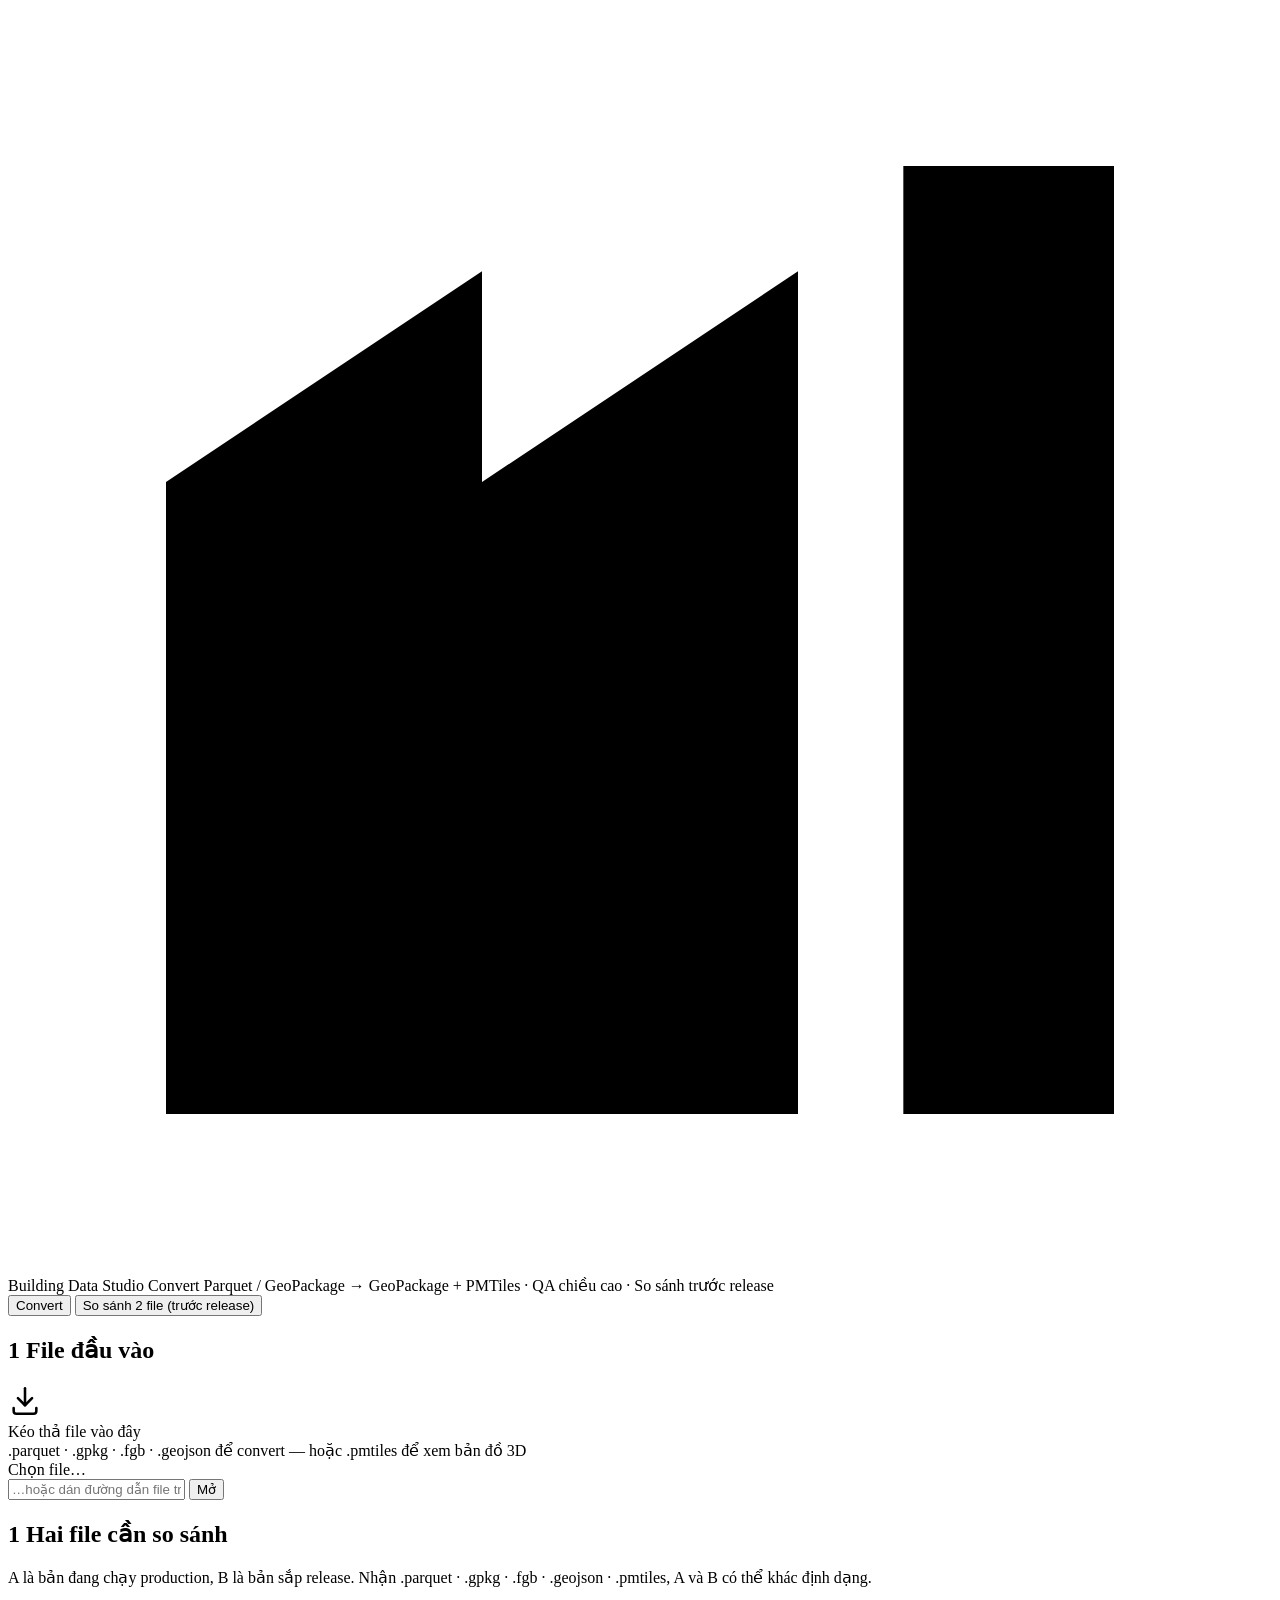
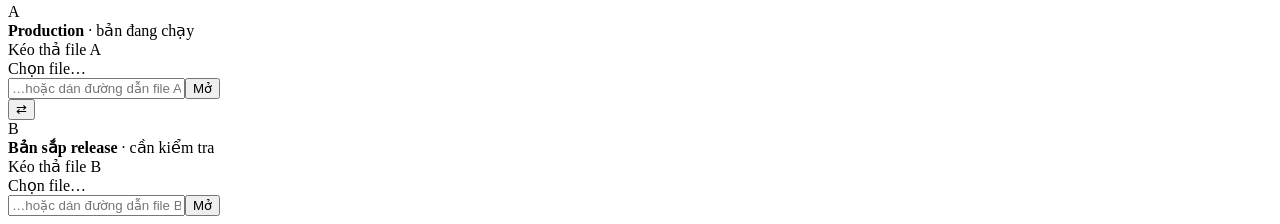
==== app/static/index.html @ 2f512b01 "Merge master (Studio Indochine restyle) into the release diff Resolve app.css / preview.html conflic" ====
<!doctype html>
<html lang="vi">
<head>
  <meta charset="utf-8">
  <meta name="viewport" content="width=device-width, initial-scale=1">
  <title>Building Data Studio</title>
  <link rel="icon" href="data:image/svg+xml,%3Csvg xmlns='http://www.w3.org/2000/svg' viewBox='0 0 32 32'%3E%3Crect width='32' height='32' fill='%23d9a23a'/%3E%3Cpath transform='translate(4 4)' fill='%232b2219' d='M3 21V9l6-4v4l6-4v16H3zm14 0V3h4v18h-4z'/%3E%3C/svg%3E">
  <link rel="stylesheet" href="/static/fonts/fonts.css">
  <link rel="stylesheet" href="/static/tokens.css">
  <link rel="stylesheet" href="/static/app.css">
</head>
<body>
  <header class="topbar">
    <div class="brand">
      <span class="mark"><svg viewBox="0 0 24 24" aria-hidden="true"><path fill="currentColor" d="M3 21V9l6-4v4l6-4v16H3zm14 0V3h4v18h-4z"/></svg></span>
      Building Data Studio
      <span class="sub">Convert Parquet / GeoPackage → GeoPackage + PMTiles · QA chiều cao · So sánh trước release</span>
    </div>
    <div class="tool-status" id="toolStatus"></div>
  </header>

  <main class="layout">
    <nav class="tabs" role="tablist" aria-label="Chức năng">
      <button class="tab" role="tab" type="button" data-tab-btn="convert" aria-selected="true">Convert</button>
      <button class="tab" role="tab" type="button" data-tab-btn="diff" aria-selected="false">So sánh 2 file (trước release)</button>
    </nav>

    <section class="card" id="inputCard" data-tab="convert">
      <h2><span class="num">1</span> File đầu vào</h2>
      <div class="dropzone" id="dropzone" tabindex="0" role="button" aria-label="Kéo thả hoặc chọn file">
        <svg class="dz-icon" width="34" height="34" viewBox="0 0 24 24" fill="none" stroke="currentColor" stroke-width="1.8" stroke-linecap="round" stroke-linejoin="round" aria-hidden="true"><path d="M12 3v12"/><path d="m7 10 5 5 5-5"/><path d="M4 17v2a2 2 0 0 0 2 2h12a2 2 0 0 0 2-2v-2"/></svg>
        <div class="dz-title">Kéo thả file vào đây</div>
        <div class="dz-sub">.parquet · .gpkg · .fgb · .geojson để convert — hoặc .pmtiles để xem bản đồ 3D</div>
        <span class="btn">Chọn file…</span>
        <input type="file" id="fileInput" hidden>
      </div>
      <div class="path-row">
        <input type="text" id="pathInput" placeholder="…hoặc dán đường dẫn file trên máy (không phải upload — nhanh hơn với file lớn)">
        <button class="btn" id="pathBtn" type="button">Mở</button>
      </div>
      <div class="upload-status" id="uploadStatus" hidden>
        <div id="uploadText"></div>
        <div class="progress" id="uploadBar"><span></span></div>
      </div>
      <div id="fileInfo"></div>
    </section>

    <section class="card" id="optionsCard" data-tab="convert" hidden>
      <h2><span class="num">2</span> Tuỳ chọn</h2>
      <form id="optForm" autocomplete="off"></form>
      <div class="run-row">
        <button class="btn primary" id="runBtn" type="button">Chạy convert</button>
        <button class="btn" id="resetBtn" type="button">Khôi phục mặc định</button>
        <span class="hint" id="runHint"></span>
      </div>
    </section>

    <section class="card" id="diffInputCard" data-tab="diff">
      <h2><span class="num">1</span> Hai file cần so sánh</h2>
      <p class="hint lead">A là bản đang chạy production, B là bản sắp release. Nhận .parquet · .gpkg · .fgb · .geojson · .pmtiles, A và B có thể khác định dạng.</p>
      <div class="slots">
        <div class="slot" data-side="a">
          <div class="slot-head"><span class="side-badge a">A</span><div><b>Production</b> <span class="hint">· bản đang chạy</span></div></div>
          <div class="dropzone compact" tabindex="0" role="button" aria-label="Kéo thả hoặc chọn file A">
            <div class="dz-title">Kéo thả file A</div>
            <span class="btn small">Chọn file…</span>
            <input type="file" hidden>
          </div>
          <div class="path-row"><input type="text" placeholder="…hoặc dán đường dẫn file A"><button class="btn" type="button">Mở</button></div>
          <div class="upload-status" hidden><div class="up-text"></div><div class="progress"><span></span></div></div>
          <div class="slot-info"></div>
        </div>
        <button class="btn small swap" id="swapBtn" type="button" title="Đổi chỗ A ↔ B" aria-label="Đổi chỗ A và B">⇄</button>
        <div class="slot" data-side="b">
          <div class="slot-head"><span class="side-badge b">B</span><div><b>Bản sắp release</b> <span class="hint">· cần kiểm tra</span></div></div>
          <div class="dropzone compact" tabindex="0" role="button" aria-label="Kéo thả hoặc chọn file B">
            <div class="dz-title">Kéo thả file B</div>
            <span class="btn small">Chọn file…</span>
            <input type="file" hidden>
          </div>
          <div class="path-row"><input type="text" placeholder="…hoặc dán đường dẫn file B"><button class="btn" type="button">Mở</button></div>
          <div class="upload-status" hidden><div class="up-text"></div><div class="progress"><span></span></div></div>
          <div class="slot-info"></div>
        </div>
      </div>
    </section>

    <section class="card" id="diffOptionsCard" data-tab="diff" hidden>
      <h2><span class="num">2</span> Tuỳ chọn so sánh</h2>
      <form id="diffForm" autocomplete="off"></form>
      <div class="run-row">
        <button class="btn primary" id="diffRunBtn" type="button">So sánh</button>
        <button class="btn" id="diffResetBtn" type="button">Khôi phục mặc định</button>
        <span class="hint" id="diffHint"></span>
      </div>
    </section>

    <section class="card" id="jobCard" hidden>
      <h2><span class="num">3</span> Tiến trình &amp; kết quả</h2>
      <div class="job-head" id="jobHead"></div>
      <ol class="steps" id="steps"></ol>
      <div id="jobError"></div>
      <div class="outputs" id="outputs"></div>
      <div class="out-actions" id="outActions"></div>
      <details class="log" id="logBox">
        <summary>Log chi tiết</summary>
        <pre id="log"></pre>
      </details>
    </section>

    <section class="card" id="reportCard" hidden>
      <h2>Báo cáo chiều cao</h2>
      <div id="report"></div>
    </section>

    <section class="card" id="diffReportCard" hidden>
      <h2>Kết quả so sánh</h2>
      <div id="diffReport"></div>
    </section>

    <section class="card" id="historyCard" hidden>
      <h3>Lịch sử chạy (phiên này)</h3>
      <ul class="history" id="history"></ul>
    </section>
  </main>

  <script type="module" src="/static/app.js"></script>
</body>
</html>
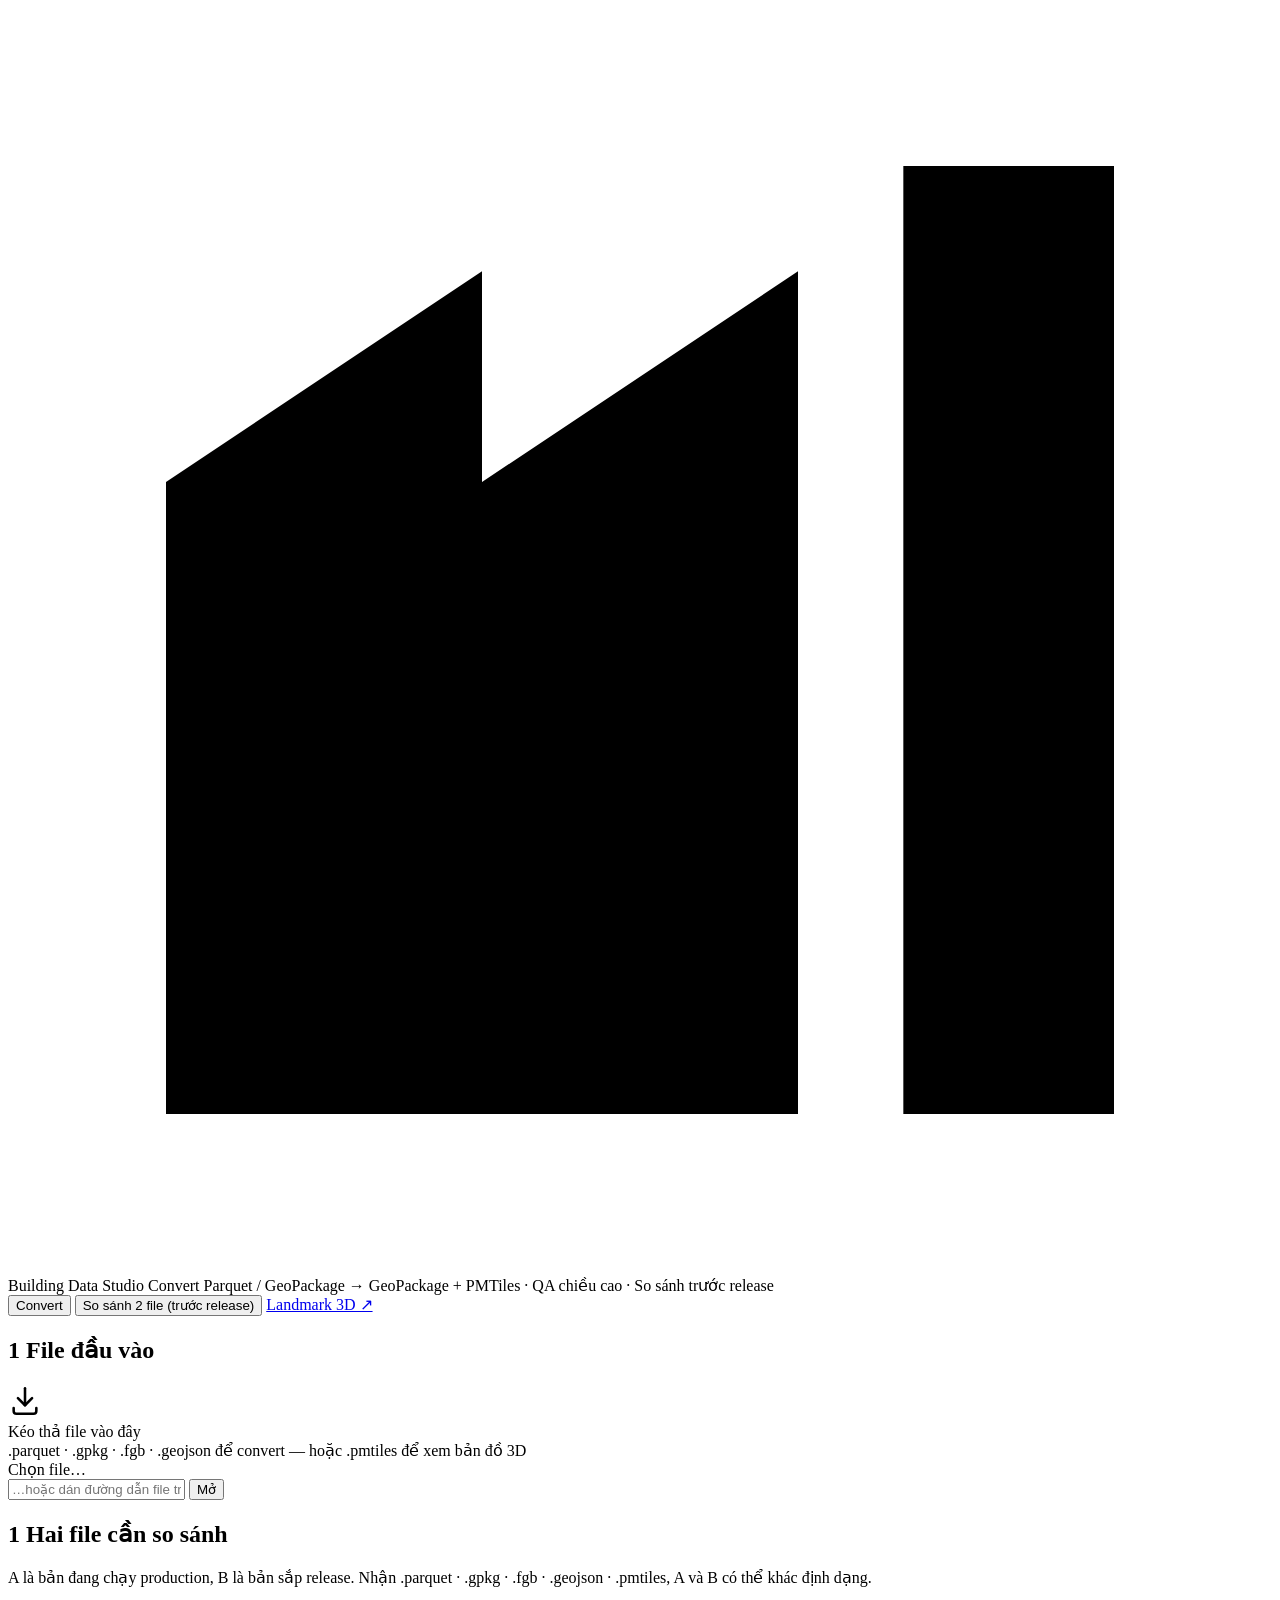
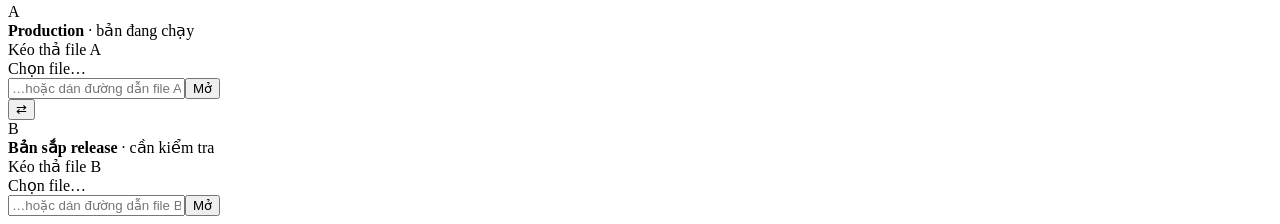
==== commit 795b791c: "Add a landmark library page for GLB versions per building /landmarks keeps the GLB files of each lan" ====
--- a/app/static/index.html
+++ b/app/static/index.html
@@ -23,6 +23,7 @@
     <nav class="tabs" role="tablist" aria-label="Chức năng">
       <button class="tab" role="tab" type="button" data-tab-btn="convert" aria-selected="true">Convert</button>
       <button class="tab" role="tab" type="button" data-tab-btn="diff" aria-selected="false">So sánh 2 file (trước release)</button>
+      <a class="tab" href="/landmarks" title="Thư viện GLB của các landmark: version đã dùng, hướng và toạ độ neo">Landmark 3D ↗</a>
     </nav>
 
     <section class="card" id="inputCard" data-tab="convert">
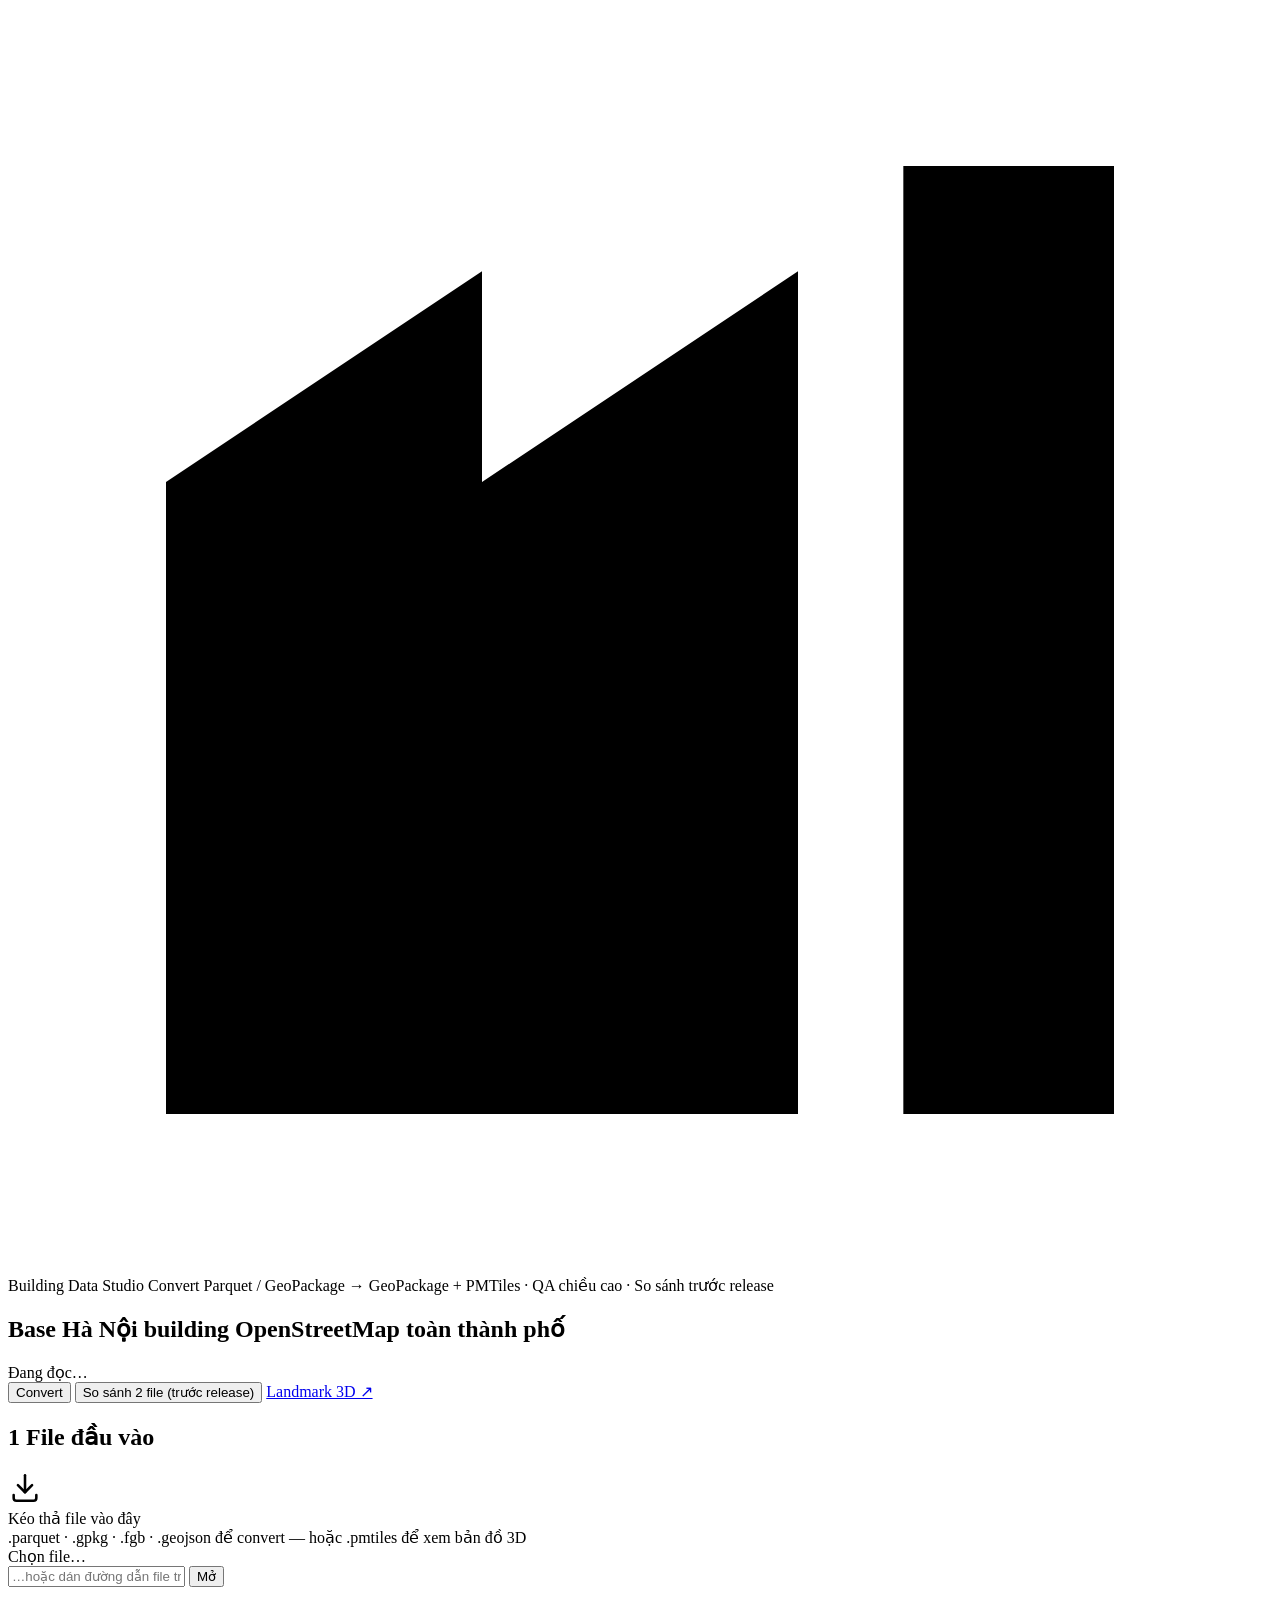
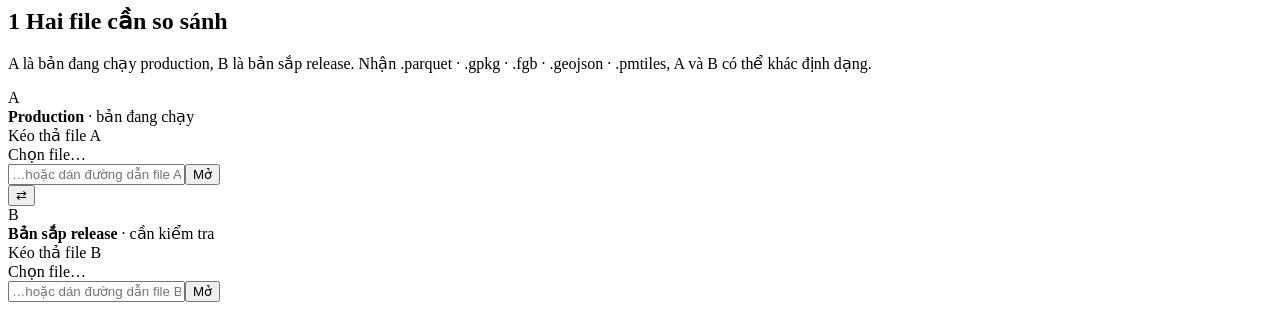
==== commit 61fd61f3: "Add a Hà Nội base of OSM buildings for the 3D preview and landmark pages The app now builds, once, e" ====
--- a/app/static/index.html
+++ b/app/static/index.html
@@ -20,6 +20,18 @@
   </header>
 
   <main class="layout">
+    <section class="card base-card" id="baseCard" aria-live="polite">
+      <h2>Base Hà Nội <span class="hint">building OpenStreetMap toàn thành phố</span></h2>
+      <div class="base-body">
+        <div class="base-info" id="baseInfo"><div class="hint">Đang đọc…</div></div>
+        <div class="btn-row" id="baseActions"></div>
+      </div>
+      <div class="base-progress" id="baseProgress" hidden>
+        <div class="hint" id="baseStep"></div>
+        <div class="progress"><span id="baseBar"></span></div>
+      </div>
+    </section>
+
     <nav class="tabs" role="tablist" aria-label="Chức năng">
       <button class="tab" role="tab" type="button" data-tab-btn="convert" aria-selected="true">Convert</button>
       <button class="tab" role="tab" type="button" data-tab-btn="diff" aria-selected="false">So sánh 2 file (trước release)</button>
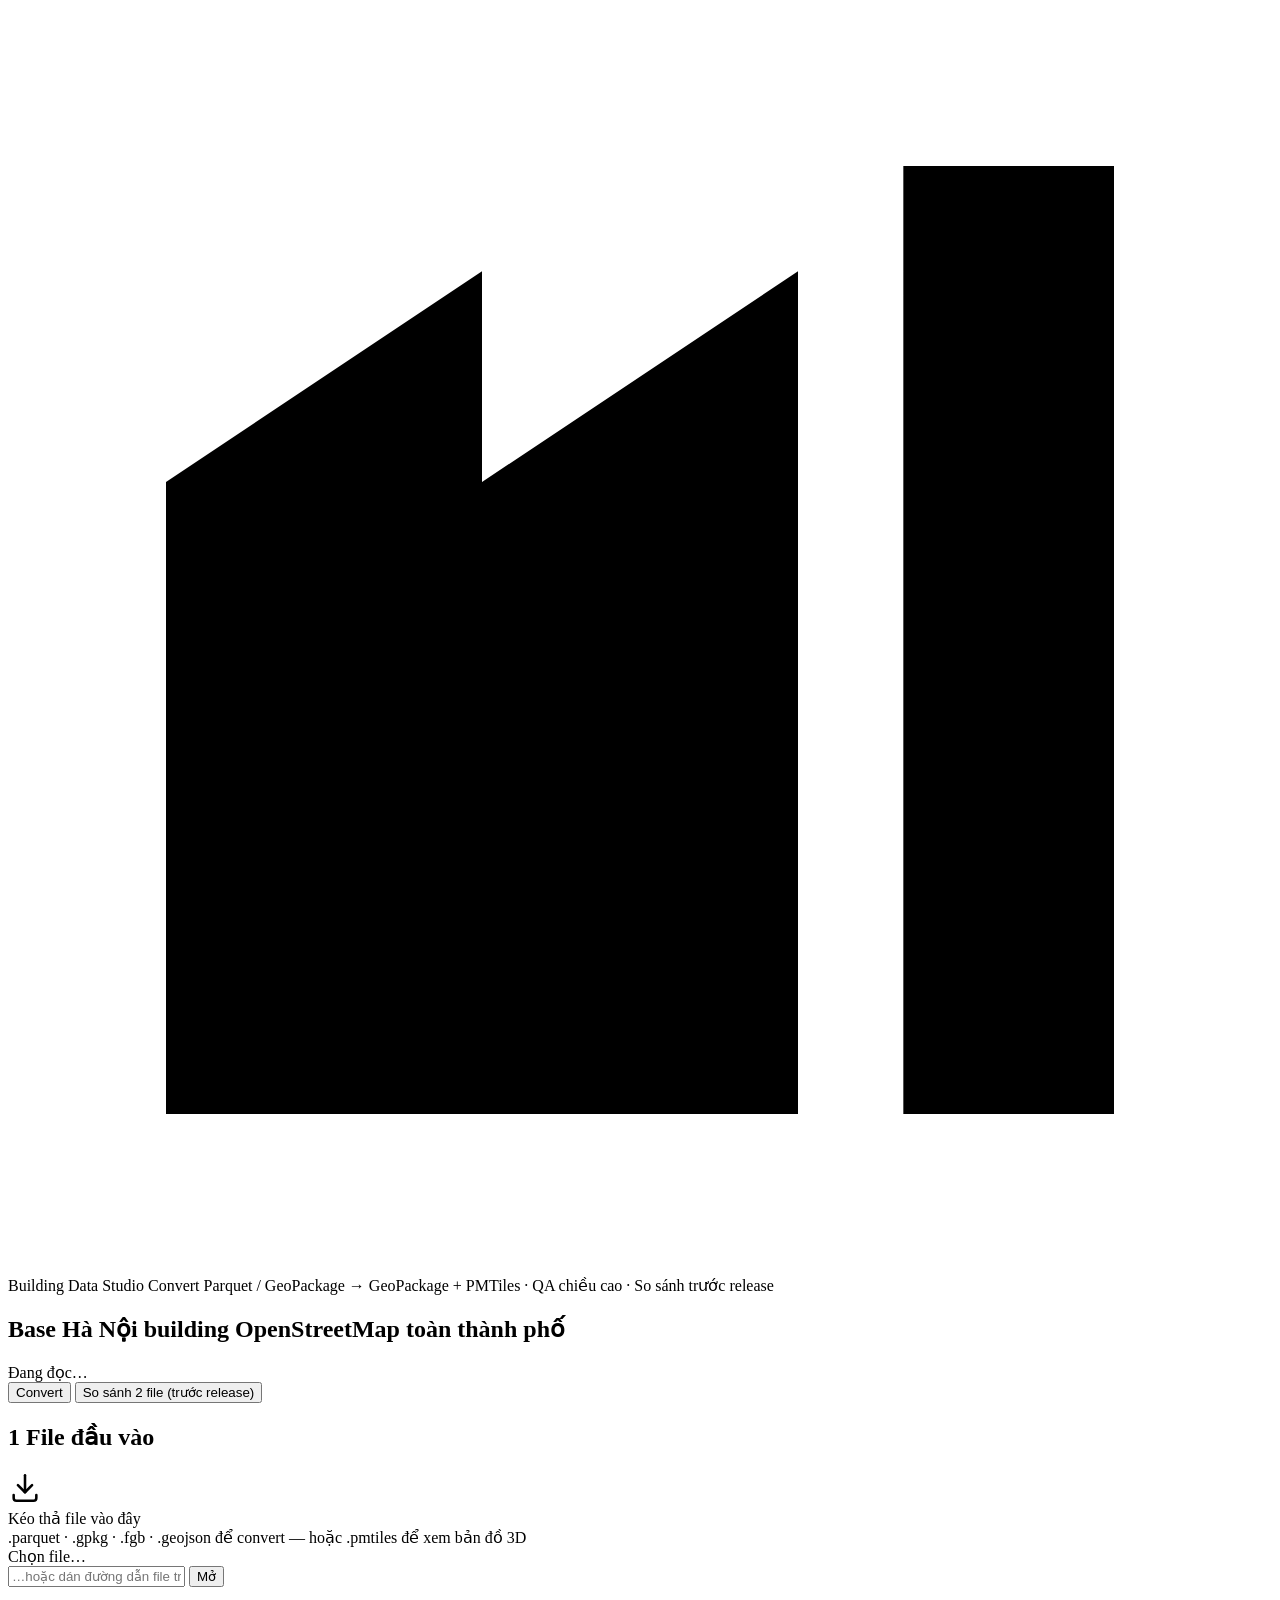
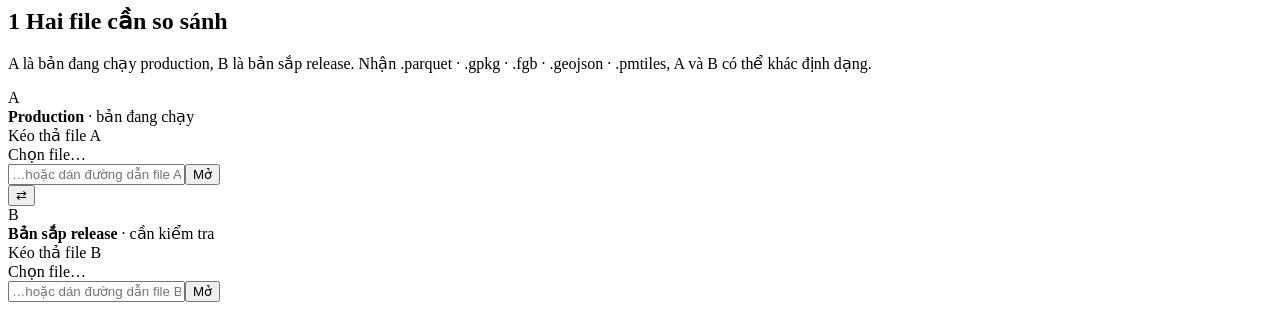
==== commit df955c46: "Remove the /landmarks page: /preview carries the landmark library /preview now draws the landmarks a" ====
--- a/app/static/index.html
+++ b/app/static/index.html
@@ -35,7 +35,6 @@
     <nav class="tabs" role="tablist" aria-label="Chức năng">
       <button class="tab" role="tab" type="button" data-tab-btn="convert" aria-selected="true">Convert</button>
       <button class="tab" role="tab" type="button" data-tab-btn="diff" aria-selected="false">So sánh 2 file (trước release)</button>
-      <a class="tab" href="/landmarks" title="Thư viện GLB của các landmark: version đã dùng, hướng và toạ độ neo">Landmark 3D ↗</a>
     </nav>
 
     <section class="card" id="inputCard" data-tab="convert">
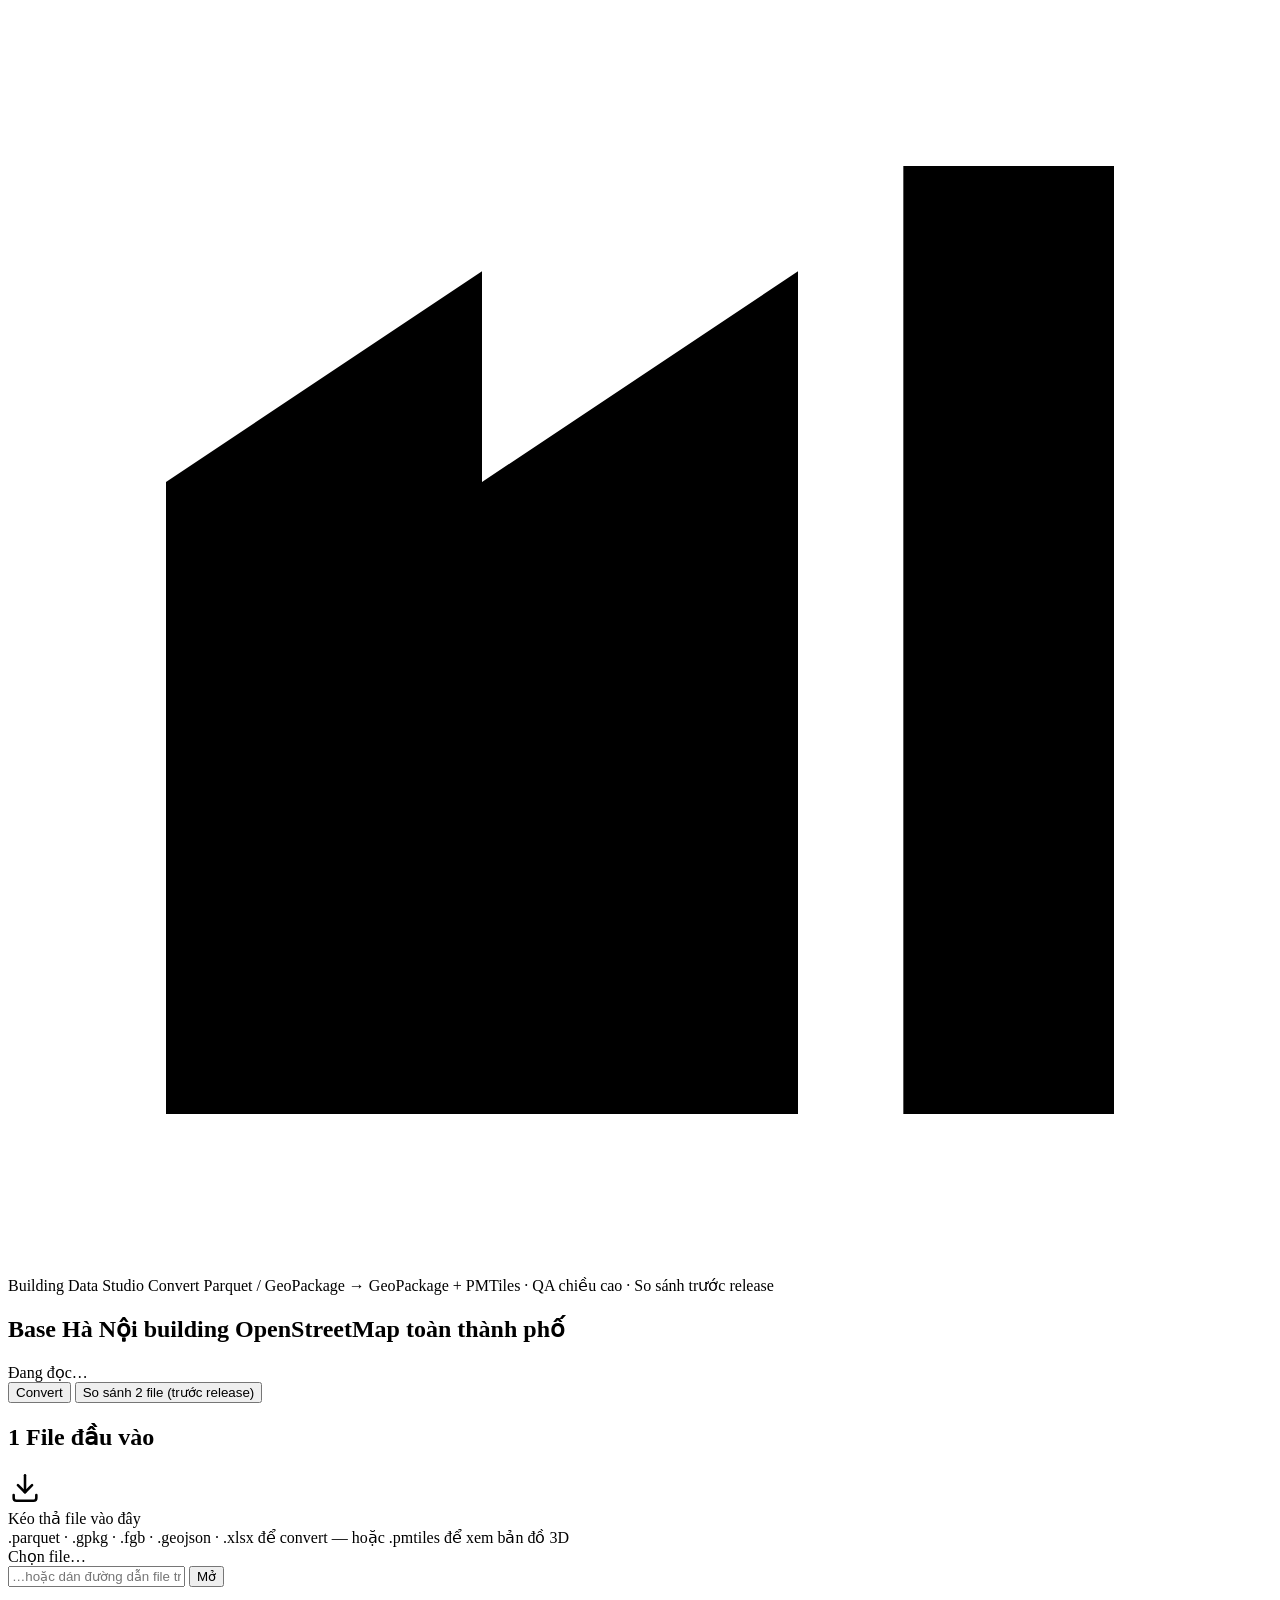
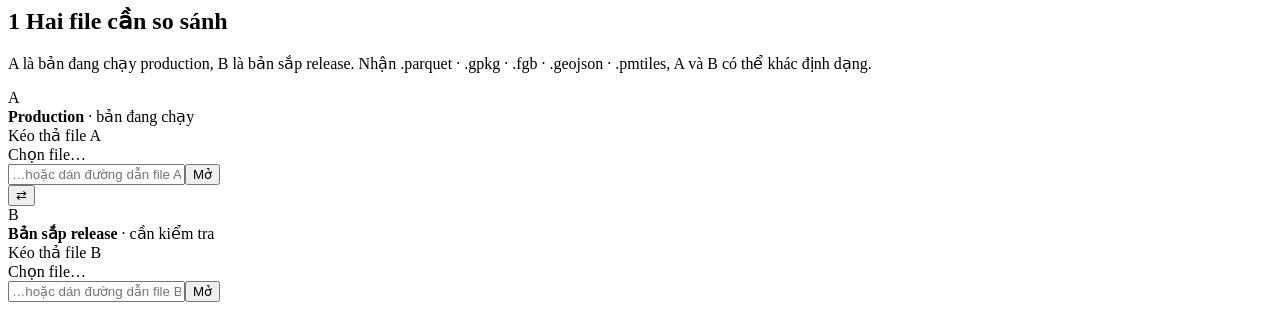
==== commit 95d3abaf: "Convert: accept an Excel sheet (.xlsx) as input A sheet is staged into a GeoPackage first (app/xlsx." ====
--- a/app/static/index.html
+++ b/app/static/index.html
@@ -42,7 +42,7 @@
       <div class="dropzone" id="dropzone" tabindex="0" role="button" aria-label="Kéo thả hoặc chọn file">
         <svg class="dz-icon" width="34" height="34" viewBox="0 0 24 24" fill="none" stroke="currentColor" stroke-width="1.8" stroke-linecap="round" stroke-linejoin="round" aria-hidden="true"><path d="M12 3v12"/><path d="m7 10 5 5 5-5"/><path d="M4 17v2a2 2 0 0 0 2 2h12a2 2 0 0 0 2-2v-2"/></svg>
         <div class="dz-title">Kéo thả file vào đây</div>
-        <div class="dz-sub">.parquet · .gpkg · .fgb · .geojson để convert — hoặc .pmtiles để xem bản đồ 3D</div>
+        <div class="dz-sub">.parquet · .gpkg · .fgb · .geojson · .xlsx để convert — hoặc .pmtiles để xem bản đồ 3D</div>
         <span class="btn">Chọn file…</span>
         <input type="file" id="fileInput" hidden>
       </div>
@@ -55,6 +55,7 @@
         <div class="progress" id="uploadBar"><span></span></div>
       </div>
       <div id="fileInfo"></div>
+      <div id="stagedInfo"></div>
     </section>
 
     <section class="card" id="optionsCard" data-tab="convert" hidden>
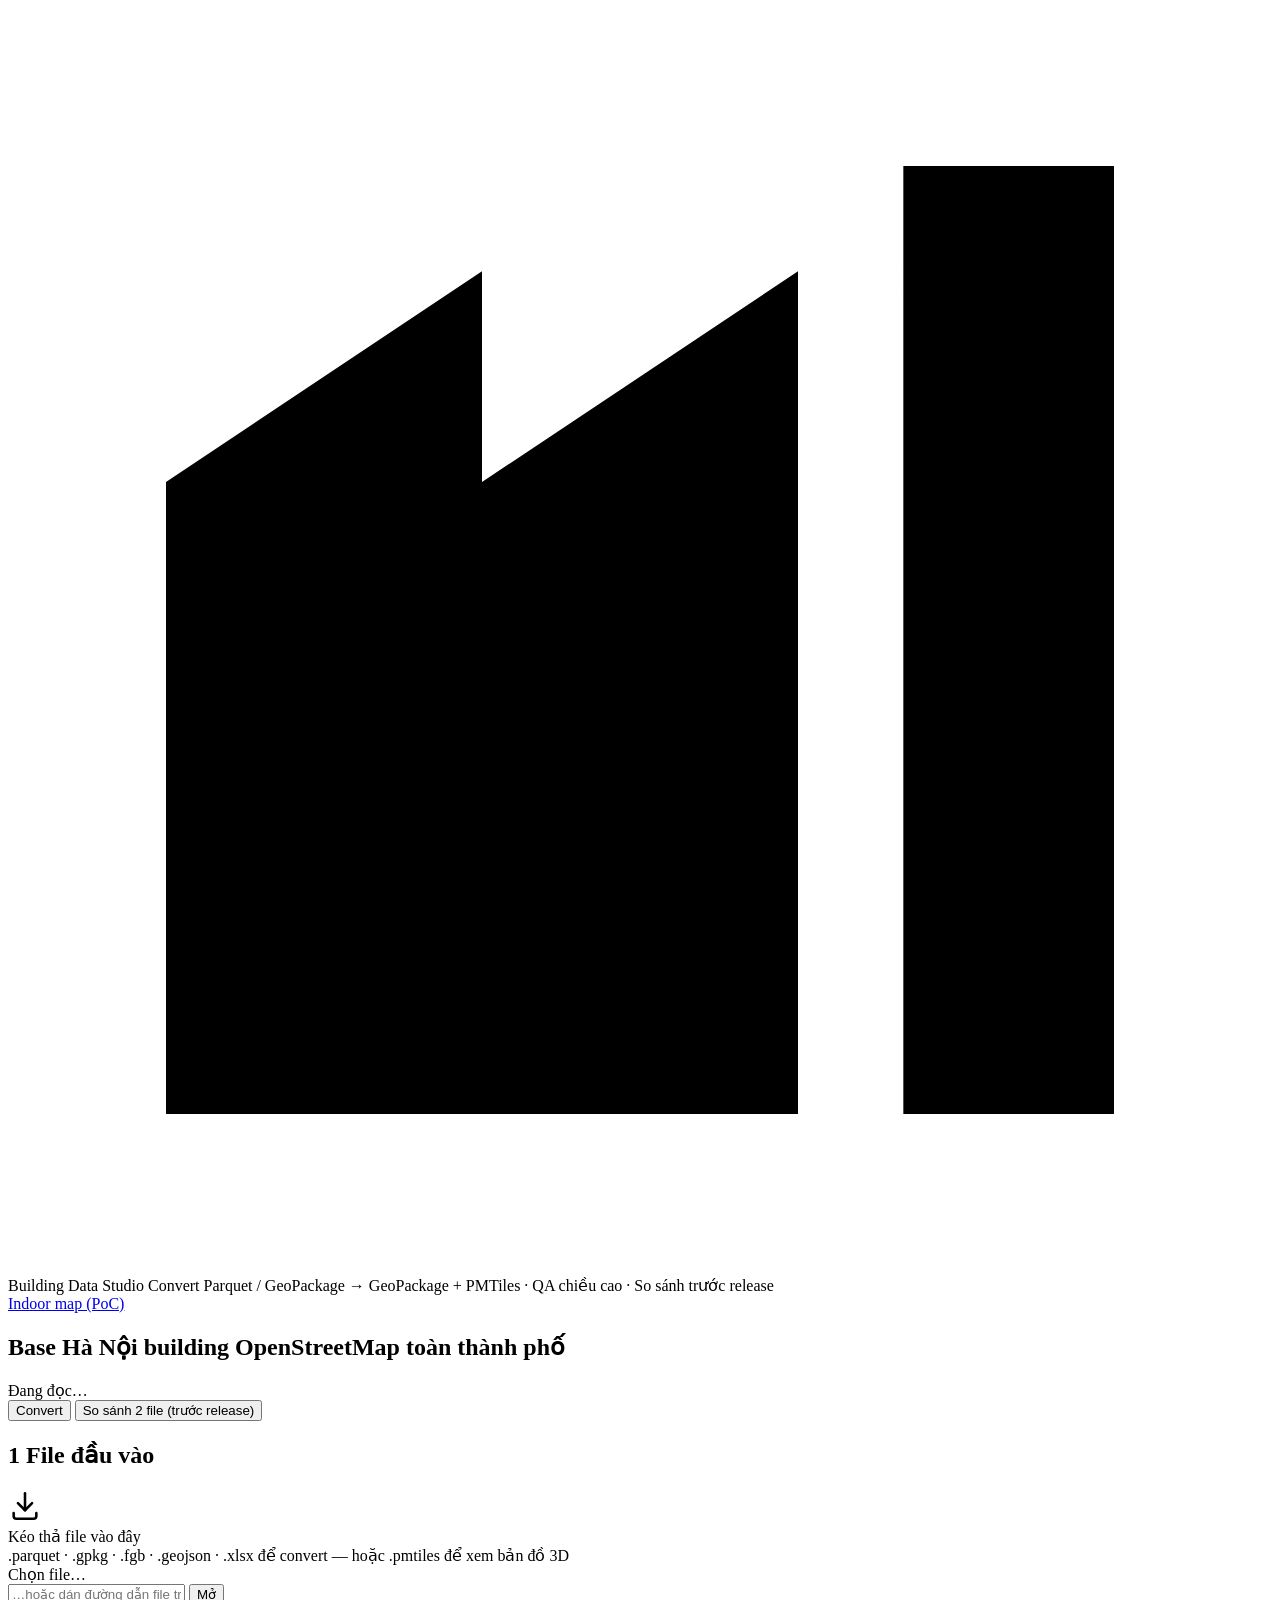
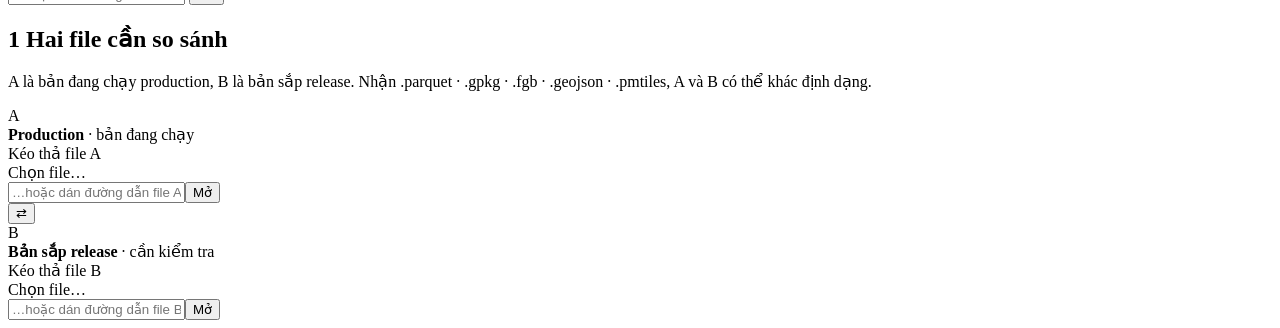
==== commit 977404a0: "Indoor map editor (PoC) on /indoor, following OGC IndoorGML 2.0 VMAP wants indoor maps for selected " ====
--- a/app/static/index.html
+++ b/app/static/index.html
@@ -16,7 +16,10 @@
       Building Data Studio
       <span class="sub">Convert Parquet / GeoPackage → GeoPackage + PMTiles · QA chiều cao · So sánh trước release</span>
     </div>
-    <div class="tool-status" id="toolStatus"></div>
+    <div class="btn-row">
+      <a class="btn small" href="/indoor" title="Vẽ bản đồ trong nhà (indoor map) theo OGC IndoorGML 2.0 — PoC">Indoor map (PoC)</a>
+      <div class="tool-status" id="toolStatus"></div>
+    </div>
   </header>
 
   <main class="layout">
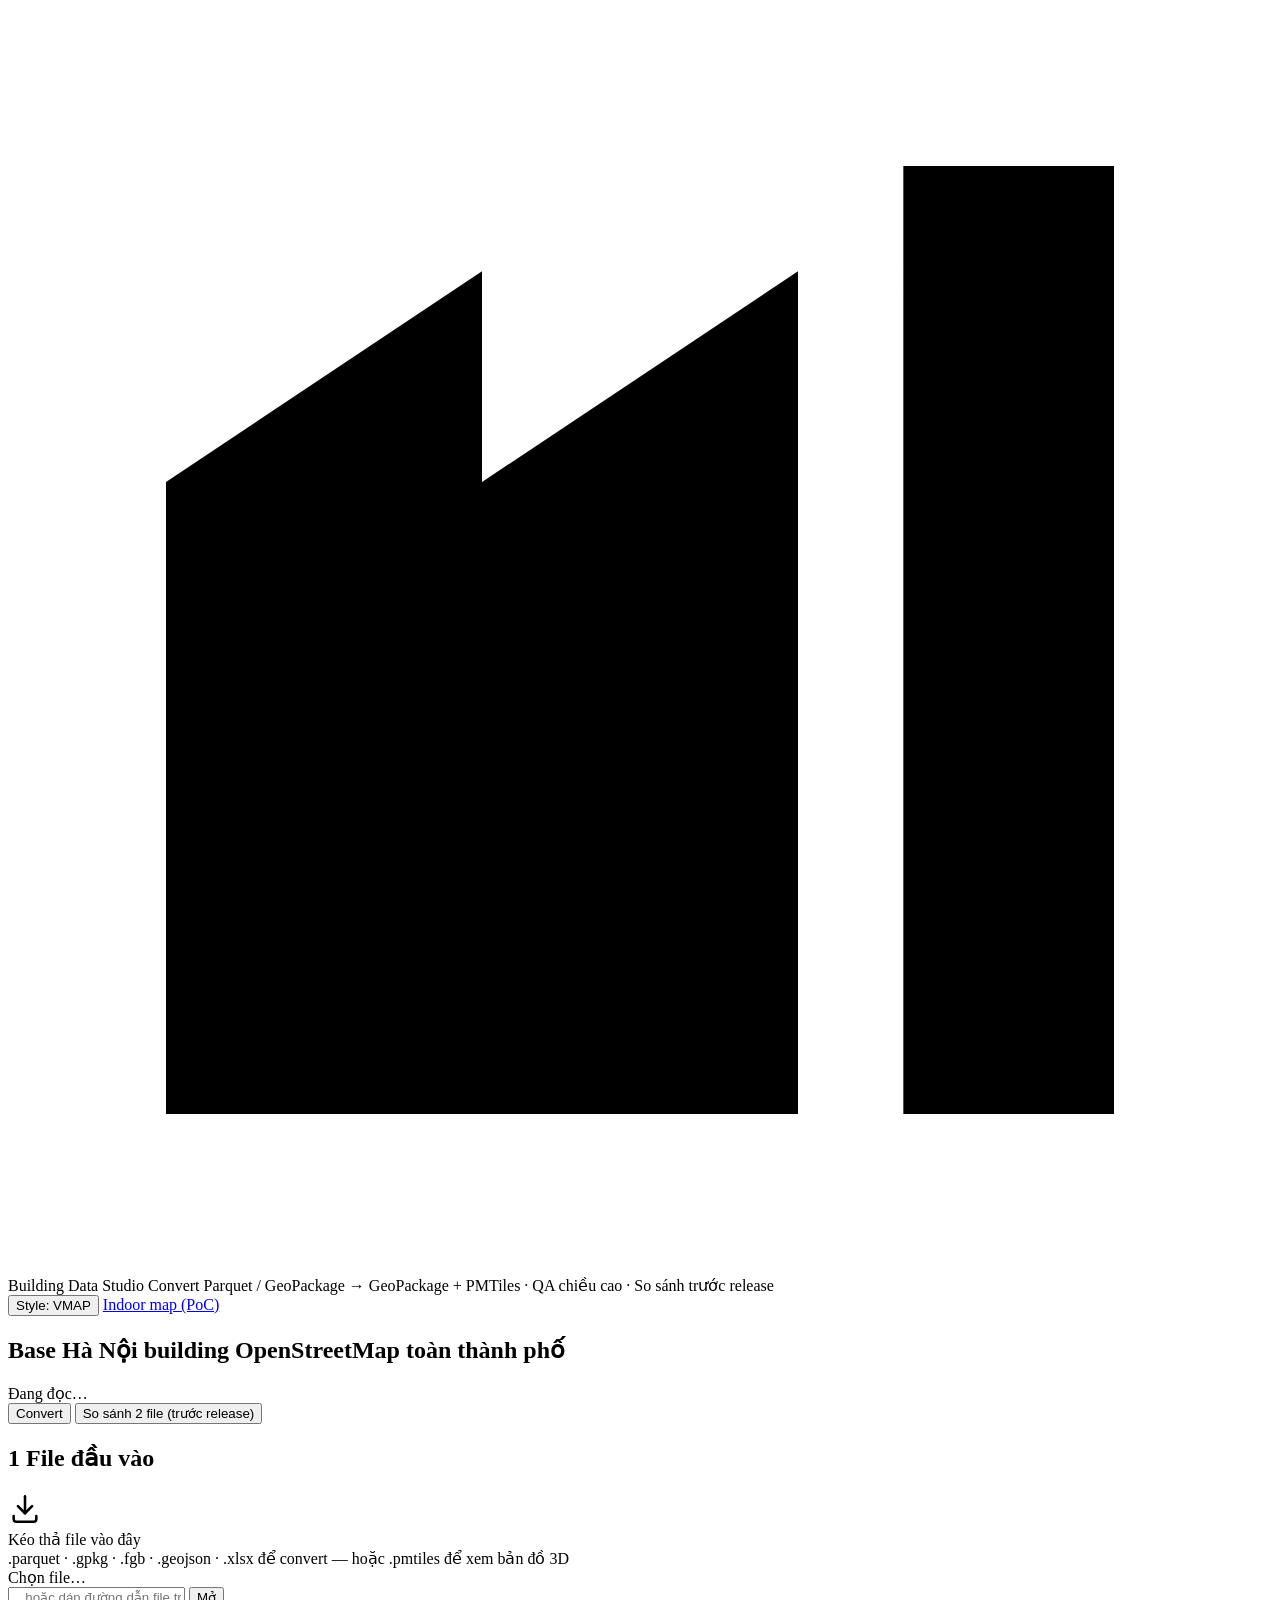
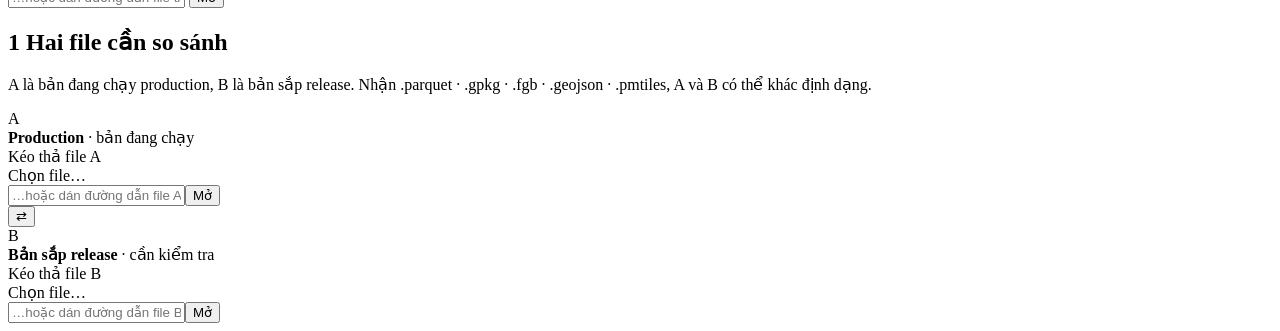
==== commit feeb6af2: "UI style VMAP (palette deck BOD Routing & ETA) + nút chuyển về Studio Indochine - tokens.css: palett" ====
--- a/app/static/index.html
+++ b/app/static/index.html
@@ -4,9 +4,11 @@
   <meta charset="utf-8">
   <meta name="viewport" content="width=device-width, initial-scale=1">
   <title>Building Data Studio</title>
-  <link rel="icon" href="data:image/svg+xml,%3Csvg xmlns='http://www.w3.org/2000/svg' viewBox='0 0 32 32'%3E%3Crect width='32' height='32' fill='%23d9a23a'/%3E%3Cpath transform='translate(4 4)' fill='%232b2219' d='M3 21V9l6-4v4l6-4v16H3zm14 0V3h4v18h-4z'/%3E%3C/svg%3E">
+  <link rel="icon" href="data:image/svg+xml,%3Csvg xmlns='http://www.w3.org/2000/svg' viewBox='0 0 32 32'%3E%3Crect width='32' height='32' fill='%2318191B'/%3E%3Cpath transform='translate(4 4)' fill='%23BDFF3E' d='M3 21V9l6-4v4l6-4v16H3zm14 0V3h4v18h-4z'/%3E%3C/svg%3E">
   <link rel="stylesheet" href="/static/fonts/fonts.css">
   <link rel="stylesheet" href="/static/tokens.css">
+  <link rel="stylesheet" href="/static/tokens-indochine.css">
+  <script src="/static/style-toggle.js"></script>
   <link rel="stylesheet" href="/static/app.css">
 </head>
 <body>
@@ -17,6 +19,7 @@
       <span class="sub">Convert Parquet / GeoPackage → GeoPackage + PMTiles · QA chiều cao · So sánh trước release</span>
     </div>
     <div class="btn-row">
+      <button class="btn small" type="button" data-style-toggle>Style: VMAP</button>
       <a class="btn small" href="/indoor" title="Vẽ bản đồ trong nhà (indoor map) theo OGC IndoorGML 2.0 — PoC">Indoor map (PoC)</a>
       <div class="tool-status" id="toolStatus"></div>
     </div>
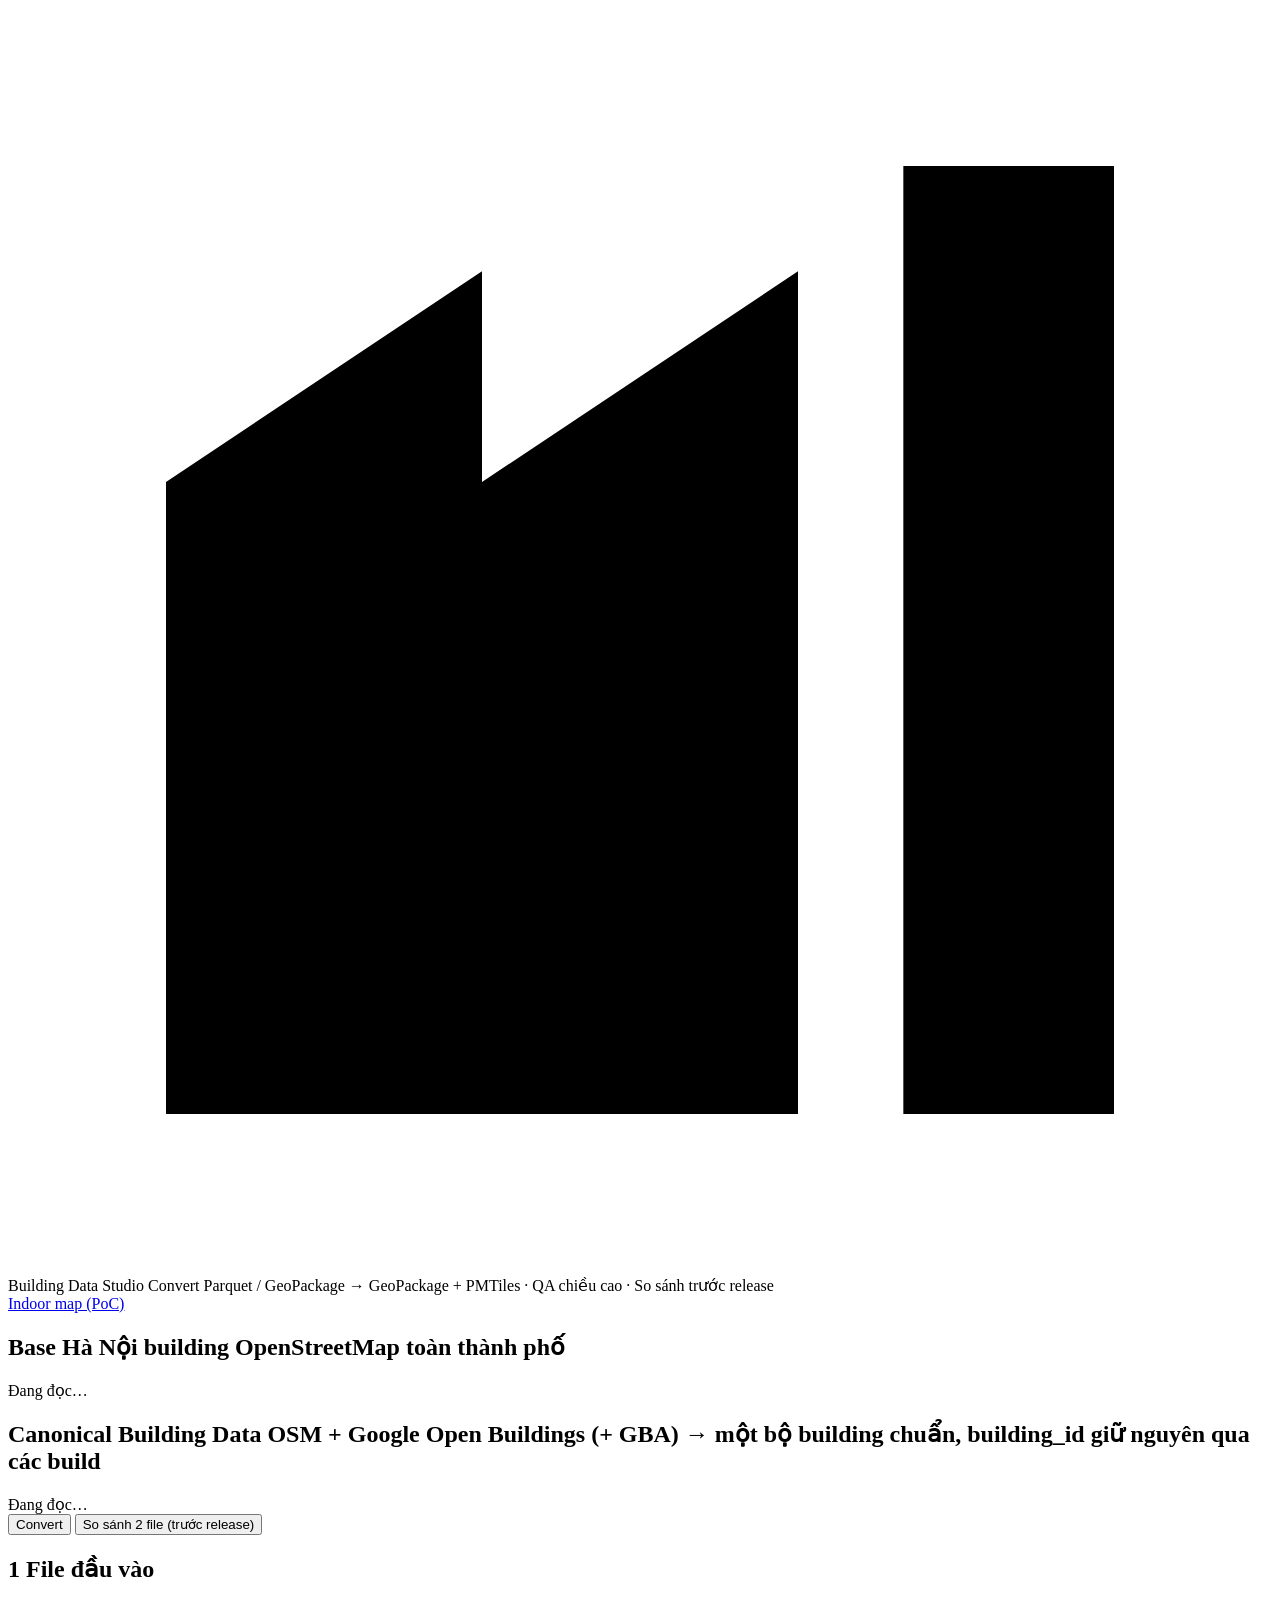
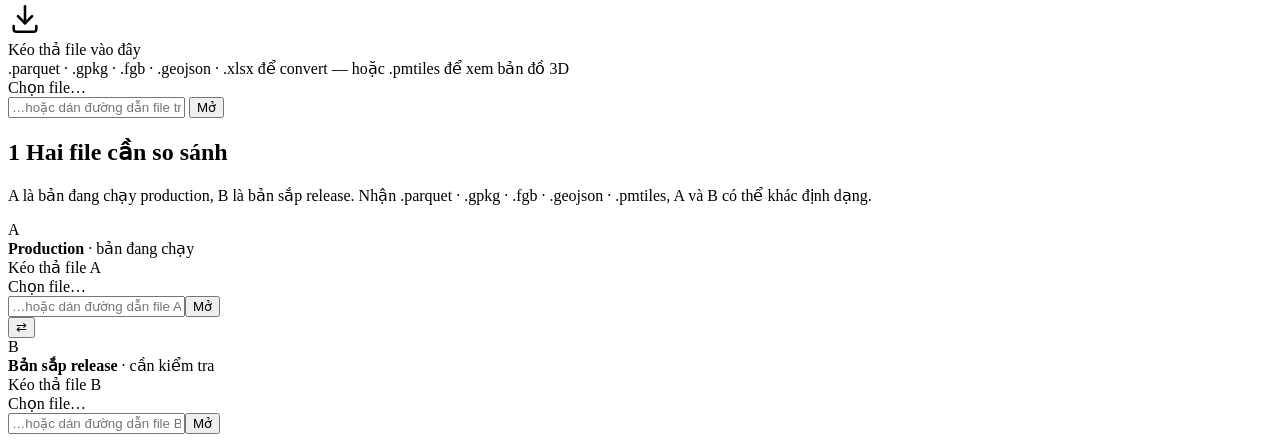
==== commit 45dbed54: "Thêm Canonical Building Data: ghép OSM + Google Open Buildings, building_id ổn định, landmark giữ qu" ====
--- a/app/static/index.html
+++ b/app/static/index.html
@@ -4,11 +4,9 @@
   <meta charset="utf-8">
   <meta name="viewport" content="width=device-width, initial-scale=1">
   <title>Building Data Studio</title>
-  <link rel="icon" href="data:image/svg+xml,%3Csvg xmlns='http://www.w3.org/2000/svg' viewBox='0 0 32 32'%3E%3Crect width='32' height='32' fill='%2318191B'/%3E%3Cpath transform='translate(4 4)' fill='%23BDFF3E' d='M3 21V9l6-4v4l6-4v16H3zm14 0V3h4v18h-4z'/%3E%3C/svg%3E">
+  <link rel="icon" href="data:image/svg+xml,%3Csvg xmlns='http://www.w3.org/2000/svg' viewBox='0 0 32 32'%3E%3Crect width='32' height='32' fill='%23d9a23a'/%3E%3Cpath transform='translate(4 4)' fill='%232b2219' d='M3 21V9l6-4v4l6-4v16H3zm14 0V3h4v18h-4z'/%3E%3C/svg%3E">
   <link rel="stylesheet" href="/static/fonts/fonts.css">
   <link rel="stylesheet" href="/static/tokens.css">
-  <link rel="stylesheet" href="/static/tokens-indochine.css">
-  <script src="/static/style-toggle.js"></script>
   <link rel="stylesheet" href="/static/app.css">
 </head>
 <body>
@@ -19,7 +17,6 @@
       <span class="sub">Convert Parquet / GeoPackage → GeoPackage + PMTiles · QA chiều cao · So sánh trước release</span>
     </div>
     <div class="btn-row">
-      <button class="btn small" type="button" data-style-toggle>Style: VMAP</button>
       <a class="btn small" href="/indoor" title="Vẽ bản đồ trong nhà (indoor map) theo OGC IndoorGML 2.0 — PoC">Indoor map (PoC)</a>
       <div class="tool-status" id="toolStatus"></div>
     </div>
@@ -36,6 +33,23 @@
         <div class="hint" id="baseStep"></div>
         <div class="progress"><span id="baseBar"></span></div>
       </div>
+    </section>
+
+    <section class="card base-card canon-card" id="canonCard" aria-live="polite">
+      <h2>Canonical Building Data <span class="hint">OSM + Google Open Buildings (+ GBA) → một bộ building chuẩn, building_id giữ nguyên qua các build</span></h2>
+      <div class="base-body">
+        <div class="base-info" id="canonInfo"><div class="hint">Đang đọc…</div></div>
+        <div class="btn-row" id="canonActions"></div>
+      </div>
+      <div class="base-progress" id="canonProgress" hidden>
+        <div class="hint" id="canonStep"></div>
+        <div class="progress"><span id="canonBar"></span></div>
+      </div>
+      <form class="canon-form" id="canonForm" hidden></form>
+      <details class="canon-builds" id="canonBuilds" hidden>
+        <summary>Các build (rollback: đặt lại một build cũ làm canonical đang dùng)</summary>
+        <ul class="canon-build-list" id="canonBuildList"></ul>
+      </details>
     </section>
 
     <nav class="tabs" role="tablist" aria-label="Chức năng">
